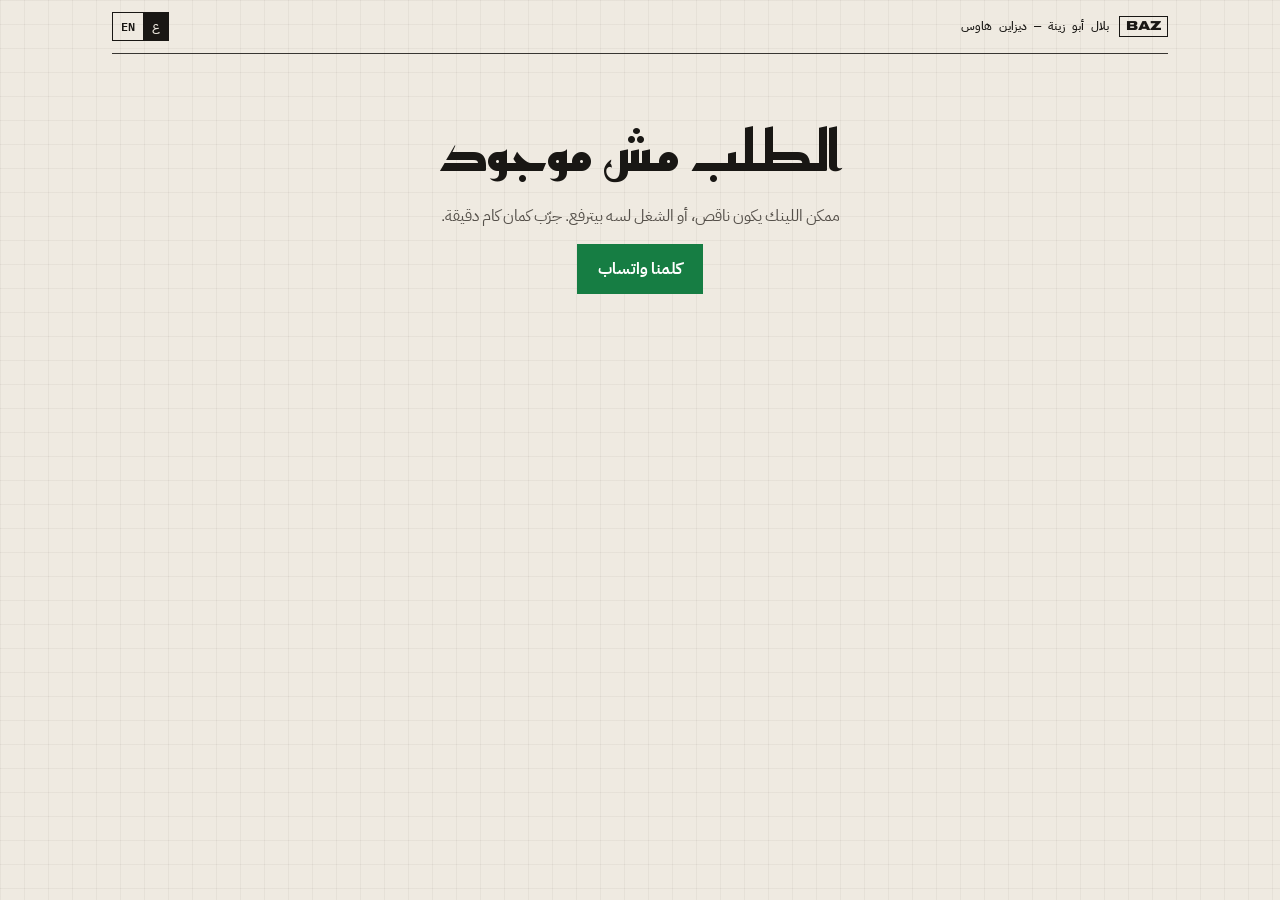
==== design/o/index.html @ 218ec79e "Add locked-preview delivery and studio upload page; update prices - Prices: kitchen 2,500, bathroom " ====
<!doctype html>
<html lang="ar" dir="rtl">
<head>
<meta charset="utf-8">
<meta name="viewport" content="width=device-width, initial-scale=1, viewport-fit=cover">
<meta name="robots" content="noindex, nofollow">
<meta name="referrer" content="no-referrer">
<title>Work order — Bilal Abu Zaina Design House</title>
<link rel="preconnect" href="https://fonts.googleapis.com">
<link rel="preconnect" href="https://fonts.gstatic.com" crossorigin>
<link href="https://fonts.googleapis.com/css2?family=Archivo:wdth,wght@62..125,400..900&family=IBM+Plex+Mono:wght@400;500;600&family=IBM+Plex+Sans+Arabic:wght@400;500;700&family=Reem+Kufi:wght@500;700&display=swap" rel="stylesheet">
<link rel="stylesheet" href="../assets/sheet.css">
<script src="../assets/contact.js"></script>
<script src="../assets/vault.js"></script>
<style>
.head{display:grid;gap:14px;padding-block:24px 22px;border-bottom:1.5px solid var(--rule)}
@media (min-width:860px){.head{grid-template-columns:1fr auto;align-items:end}}
.layout{display:grid;gap:28px;padding-block:24px 48px}
@media (min-width:960px){.layout{grid-template-columns:1fr 360px;align-items:start}.side{position:sticky;top:16px}}
.gal{display:grid;gap:14px;grid-template-columns:repeat(auto-fill,minmax(220px,1fr))}
.fig{margin:0;border:1.5px solid var(--rule);background:var(--paper);padding:8px}
.pv{position:relative;overflow:hidden;background:var(--paper-2);user-select:none;-webkit-user-select:none;-webkit-touch-callout:none}
.pv img{display:block;width:100%;height:auto;image-rendering:pixelated;image-rendering:crisp-edges;pointer-events:none}
.pv.full img{image-rendering:auto;pointer-events:auto}
.pv .wm{position:absolute;inset:0;display:grid;place-items:center;pointer-events:none}
.pv .wm span{transform:rotate(-12deg);border:2px solid #fff;color:#fff;font-family:var(--mono);font-weight:600;font-size:13px;padding:4px 10px;background:rgba(0,0,0,.35);letter-spacing:.1em}
.fig figcaption{display:flex;justify-content:space-between;gap:8px;padding-top:8px;align-items:center;min-width:0}
.fig figcaption .nm{overflow:hidden;text-overflow:ellipsis;white-space:nowrap;font-size:14px;font-weight:600}
.others{margin-top:18px;border-top:1.5px solid var(--rule)}
.others .r .nm{overflow-wrap:anywhere;font-weight:600}
.lockic{font-family:var(--mono);font-size:12px;color:var(--red);font-weight:600;white-space:nowrap}
.pdfp{display:flex;gap:6px;overflow-x:auto;padding-bottom:4px}
.pdfp .pv{flex:none;width:46%}
.state{padding:60px 0;text-align:center}
.bar{height:6px;border:1.5px solid var(--ink);margin-top:10px}
.bar i{display:block;height:100%;background:var(--red);width:0;transition:width .2s}
</style>
</head>
<body>
<div class="sheet">
  <div class="strip">
    <a href="../"><span class="monogram">BAZ</span><span class="mono" data-t="studio"></span></a>
    <div class="langs" role="group" aria-label="Language"><button type="button" data-lang="ar">ع</button><button type="button" data-lang="en">EN</button></div>
  </div>

  <div class="state" id="loading"><span class="mono muted" data-t="loading"></span></div>
  <div class="state" id="missing" hidden><h1 class="big" data-t="missH"></h1><p class="muted" data-t="missP"></p><a class="btn wa" id="missWa" target="_blank" rel="noopener"></a></div>

  <div id="main" hidden>
    <div class="head">
      <div>
        <span class="mono red" id="ref"></span>
        <h1 class="big" id="title"></h1>
        <span class="mono muted" id="meta"></span>
      </div>
      <div><span class="stamp" id="stamp"></span></div>
    </div>

    <div class="layout">
      <div>
        <div id="unlocking" hidden class="box" style="margin-bottom:18px"><span class="mono" data-t="decrypting"></span><div class="bar"><i id="prog"></i></div></div>
        <div id="badKey" hidden class="box" style="margin-bottom:18px"><b data-t="badKeyH"></b><p class="fine" style="margin:4px 0 0" data-t="badKeyP"></p></div>
        <div class="gal" id="gal"></div>
        <div class="others" id="others" hidden></div>
      </div>

      <aside class="side">
        <div id="payPanel" class="box">
          <h2 class="sec" data-t="payH"></h2>
          <div class="lines" id="lines"></div>
          <div class="r"><span><span data-t="instapay"></span> <code id="ip"></code></span><button type="button" class="cp" id="cp" data-t="copy"></button></div>
          <label class="drop"><input type="file" accept="image/*" id="shot"><span class="mono" id="shotL" data-t="attach"></span></label>
          <div class="err" id="err" hidden></div>
          <button type="button" class="btn wa full" id="send" style="margin-top:12px"><span data-t="send"></span><span>→</span></button>
          <p class="fine" data-t="payNote"></p>
        </div>
        <div id="dlPanel" class="box" hidden>
          <h2 class="sec" data-t="dlH"></h2>
          <p class="fine" style="margin-top:0" data-t="dlP"></p>
          <button type="button" class="btn full" id="dlAll"><span data-t="dlAll"></span><span>↓</span></button>
        </div>
      </aside>
    </div>
  </div>
</div>

<script>
const T = {
  en: { studio: "Bilal Abu Zaina — Design House", loading: "Loading work order…",
    missH: "Work order not found", missP: "The link may be incomplete, or the work is still being uploaded. Try again in a few minutes.",
    contact: "Contact on WhatsApp", locked: "Preview — locked", unlocked: "Paid — unlocked",
    files: "{n} files", pages: "{n} pages",
    decrypting: "Unlocking your files…", badKeyH: "This unlock link doesn't match.", badKeyP: "Make sure you opened the full link from WhatsApp. You can still see the preview.",
    payH: "Pay the balance", total: "Total", paid: "Paid", balance: "Balance",
    instapay: "InstaPay", copy: "Copy", copied: "Copied",
    attach: "+ Attach payment screenshot", errShot: "Attach the screenshot of your InstaPay transfer.",
    send: "Send screenshot on WhatsApp",
    payNote: "Transfer the balance by InstaPay, attach the screenshot and send. Once the payment is confirmed you'll get your unlock link on WhatsApp.",
    msg: "Hello, I've paid the balance for work order {ref}: {amt}",
    dlH: "Your files", dlP: "Download your drawings and renders. Keep this link private.", dlAll: "Download all", dl: "Download", open: "Open",
    lockedFile: "Locked", preview: "PREVIEW" },
  ar: { studio: "بلال أبو زينة — ديزاين هاوس", loading: "جاري تحميل الطلب…",
    missH: "الطلب مش موجود", missP: "ممكن اللينك يكون ناقص، أو الشغل لسه بيترفع. جرّب كمان كام دقيقة.",
    contact: "كلمنا واتساب", locked: "معاينة — مقفول", unlocked: "مدفوع — مفتوح",
    files: "{n} ملفات", pages: "{n} صفحات",
    decrypting: "جاري فتح الملفات…", badKeyH: "لينك الفتح ده مش مظبوط.", badKeyP: "اتأكد إنك فتحت اللينك كامل من واتساب. تقدر تشوف المعاينة برضه.",
    payH: "ادفع الباقي", total: "الإجمالي", paid: "المدفوع", balance: "الباقي",
    instapay: "إنستاباي", copy: "نسخ", copied: "اتنسخ",
    attach: "+ أرفق صورة التحويل", errShot: "أرفق صورة تحويل إنستاباي.",
    send: "ابعت صورة التحويل واتساب",
    payNote: "حوّل الباقي بإنستاباي، أرفق صورة التحويل وابعت. بعد تأكيد الدفع هيوصلك لينك فتح الملفات على واتساب.",
    msg: "أهلاً، دفعت باقي أمر الشغل {ref}: {amt}",
    dlH: "ملفاتك", dlP: "نزّل الرسومات والصور. خلّي اللينك ده خاص بيك.", dlAll: "تحميل الكل", dl: "تحميل", open: "فتح",
    lockedFile: "مقفول", preview: "معاينة" }
};
const $ = id => document.getElementById(id);
let lang = (() => { try { return localStorage.getItem('bazLang') || 'ar'; } catch(e) { return 'ar'; } })();
const t = (k, v={}) => String(T[lang][k] ?? k).replace(/\{(\w+)\}/g, (_, x) => v[x]);
const esc = s => String(s).replace(/[&<>"']/g, c => ({'&':'&amp;','<':'&lt;','>':'&gt;','"':'&quot;',"'":'&#39;'}[c]));
const money = n => Math.round(n).toLocaleString('en-US') + ' ' + (CONTACT.currency[lang] || 'EGP');
const size = b => '<bdi dir="ltr">' + (b > 1048576 ? (b/1048576).toFixed(1) + ' MB' : Math.max(1, Math.round(b/1024)) + ' KB') + '</bdi>';
const id = (new URLSearchParams(location.search).get('id') || '').replace(/[^a-z0-9]/gi, '');
const base = `../orders/${id}/`;
const keyParam = new URLSearchParams(location.hash.slice(1)).get('k');
let M = null, unlocked = null; // unlocked: array of {name, url, blob}

function applyLang(){
  const h = document.documentElement; h.lang = lang; h.dir = lang === 'ar' ? 'rtl' : 'ltr';
  document.querySelectorAll('[data-lang]').forEach(b => b.setAttribute('aria-pressed', b.dataset.lang === lang));
  document.querySelectorAll('[data-t]').forEach(el => el.textContent = t(el.dataset.t));
  $('missWa').href = `https://wa.me/${CONTACT.whatsapp}`; $('missWa').textContent = t('contact');
  if (M) render();
}

function render(){
  document.title = `${M.ref} — ${M.title}`;
  $('ref').textContent = M.ref; $('title').textContent = M.title;
  const nImg = M.files.length;
  $('meta').textContent = `${t('files',{n:nImg})} · ${new Date(M.created).toLocaleDateString(lang === 'ar' ? 'ar-EG' : 'en-GB')}`;
  $('stamp').textContent = unlocked ? t('unlocked') : t('locked');
  $('stamp').classList.toggle('ok', !!unlocked);
  const bal = Math.max(0, M.total - M.paid);
  $('lines').innerHTML = `<div><span>${t('total')}</span><span>${money(M.total)}</span></div><div><span>${t('paid')}</span><span>${money(M.paid)}</span></div><div class="due"><span>${t('balance')}</span><span>${money(bal)}</span></div>`;
  $('ip').textContent = CONTACT.instapay;
  $('payPanel').hidden = !!unlocked || bal <= 0;
  $('dlPanel').hidden = !unlocked;

  const visual = M.files.filter(f => f.previews && f.previews.length), other = M.files.filter(f => !f.previews || !f.previews.length);
  $('gal').innerHTML = visual.map(f => {
    const i = M.files.indexOf(f), u = unlocked && unlocked[i];
    let media;
    if (u && f.kind === 'image') media = `<div class="pv full"><img src="${u.url}" alt="${esc(f.name)}"></div>`;
    else {
      const wm = u ? '' : `<div class="wm"><span>${t('preview')}</span></div>`;
      media = f.previews.length > 1 ? `<div class="pdfp">${f.previews.map(p => `<div class="pv"><img src="${base}${p}" alt="">${wm}</div>`).join('')}</div>`
        : `<div class="pv"><img src="${base}${f.previews[0]}" alt="${esc(f.name)}">${wm}</div>`;
      if (u) media = `<a href="${u.url}" target="_blank" rel="noopener" style="display:block">${media}</a>`;
    }
    const right = u ? `<span style="display:flex;gap:14px">${f.kind === 'pdf' ? `<a class="link" href="${u.url}" target="_blank" rel="noopener">${t('open')}</a>` : ''}<button class="link" type="button" data-dl="${i}">${t('dl')} ↓</button></span>` : `<span class="lockic">■ ${t('lockedFile')}</span>`;
    const pg = f.kind === 'pdf' && f.pages ? ` · ${t('pages',{n:f.pages})}` : '';
    return `<figure class="fig">${media}<figcaption><span class="nm" title="${esc(f.name)}">${esc(f.name)}</span>${right}</figcaption><span class="mono muted">${size(f.size)}${pg}</span></figure>`;
  }).join('');
  $('others').hidden = !other.length;
  $('others').innerHTML = other.map(f => { const i = M.files.indexOf(f), u = unlocked && unlocked[i];
    return `<div class="r"><span><span class="nm">${esc(f.name)}</span> <span class="mono muted">${size(f.size)}</span></span>${u ? `<button class="link" type="button" data-dl="${i}">${t('dl')} ↓</button>` : `<span class="lockic">■ ${t('lockedFile')}</span>`}</div>`; }).join('');
}

async function unlock(){
  let key;
  try { key = await Vault.aesKey(Vault.unb64url(keyParam)); } catch(e) { $('badKey').hidden = false; return; }
  if (!(await Vault.testCheck(key, M.check))) { $('badKey').hidden = false; return; }
  $('unlocking').hidden = false;
  const out = [];
  for (let i = 0; i < M.files.length; i++) {
    const f = M.files[i];
    const ct = await (await fetch(base + f.bin, {cache:'no-store'})).arrayBuffer();
    const pt = await Vault.decrypt(key, f.iv, ct);
    const blob = new Blob([pt], {type: f.mime || 'application/octet-stream'});
    out.push({ name: f.name, blob, url: URL.createObjectURL(blob) });
    $('prog').style.width = Math.round((i+1) / M.files.length * 100) + '%';
  }
  unlocked = out; $('unlocking').hidden = true; render();
}
function download(i){ const a = document.createElement('a'); a.href = unlocked[i].url; a.download = unlocked[i].name; document.body.appendChild(a); a.click(); a.remove(); }

document.addEventListener('click', async e => {
  const lb = e.target.closest('[data-lang]');
  if (lb) { lang = lb.dataset.lang; try { localStorage.setItem('bazLang', lang); } catch(_){} applyLang(); return; }
  const d = e.target.closest('[data-dl]'); if (d) return download(+d.dataset.dl);
  if (e.target.closest('#dlAll')) { for (let i = 0; i < unlocked.length; i++) { download(i); await new Promise(r => setTimeout(r, 500)); } return; }
  if (e.target.closest('#cp')) { navigator.clipboard?.writeText(CONTACT.instapay).then(() => { $('cp').textContent = t('copied'); setTimeout(() => $('cp').textContent = t('copy'), 1500); }).catch(()=>{}); return; }
  if (e.target.closest('#send')) {
    const f = $('shot').files[0];
    if (!f) { $('err').textContent = t('errShot'); $('err').hidden = false; return; }
    const text = t('msg', {ref: M.ref, amt: money(M.total - M.paid)}) + '\n' + location.origin + location.pathname + '?id=' + id;
    if (navigator.canShare?.({files:[f]})) {
      navigator.clipboard?.writeText(text).catch(()=>{});
      navigator.share({files:[f], text}).catch(err => { if (err.name !== 'AbortError') window.open(`https://wa.me/${CONTACT.whatsapp}?text=${encodeURIComponent(text)}`, '_blank', 'noopener'); });
    } else window.open(`https://wa.me/${CONTACT.whatsapp}?text=${encodeURIComponent(text)}`, '_blank', 'noopener');
  }
});
$('shot').addEventListener('change', () => { const f = $('shot').files[0]; $('shotL').textContent = f ? '✓ ' + f.name : t('attach'); $('err').hidden = true; });
document.addEventListener('contextmenu', e => { if (!unlocked && e.target.closest('.pv')) e.preventDefault(); });

(async () => {
  applyLang();
  try {
    if (!id) throw 0;
    const r = await fetch(base + 'manifest.json', {cache:'no-store'});
    if (!r.ok) throw 0;
    M = await r.json();
  } catch(e) { $('loading').hidden = true; $('missing').hidden = false; return; }
  $('loading').hidden = true; $('main').hidden = false;
  render();
  if (keyParam) unlock();
})();
</script>
</body>
</html>
---- design/assets/sheet.css ----
/* Shared drawing-sheet styles for the delivery page and the studio. */
:root{
  --paper:#efeae1;--paper-2:#e7e1d5;--ink:#191714;--ink-2:#55504a;--rule:rgba(25,23,20,.85);--hair:rgba(25,23,20,.16);
  --grid:rgba(25,23,20,.045);--red:#c8361f;--on-ink:#efeae1;
  --disp:"Archivo","Reem Kufi",sans-serif;--body:"Archivo","IBM Plex Sans Arabic",sans-serif;--mono:"IBM Plex Mono","IBM Plex Sans Arabic",monospace;
}
@media (prefers-color-scheme:dark){:root:not([data-theme="light"]){
  --paper:#0f2a44;--paper-2:#123252;--ink:#e6eef6;--ink-2:#9fb6cc;--rule:rgba(230,238,246,.8);--hair:rgba(230,238,246,.18);
  --grid:rgba(230,238,246,.06);--red:#ff8a6b;--on-ink:#0f2a44;color-scheme:dark}}
:root[data-theme="dark"]{--paper:#0f2a44;--paper-2:#123252;--ink:#e6eef6;--ink-2:#9fb6cc;--rule:rgba(230,238,246,.8);--hair:rgba(230,238,246,.18);--grid:rgba(230,238,246,.06);--red:#ff8a6b;--on-ink:#0f2a44;color-scheme:dark}
*{box-sizing:border-box;border-radius:0}
body{margin:0;color:var(--ink);font-family:var(--body);font-size:16px;line-height:1.55;background-color:var(--paper);
  background-image:linear-gradient(var(--grid) 1px,transparent 1px),linear-gradient(90deg,var(--grid) 1px,transparent 1px);background-size:24px 24px}
button,input,textarea,select{font:inherit;color:inherit}
button{cursor:pointer;background:none;border:0;padding:0}
a{color:inherit}
[hidden]{display:none!important}
:focus-visible{outline:2px solid var(--red);outline-offset:3px}
.sheet{max-width:1120px;margin:0 auto;padding-inline:16px}
@media (min-width:760px){.sheet{padding-inline:32px}}
.mono{font-family:var(--mono);font-size:12px;font-weight:500}
html[lang="en"] .mono{text-transform:uppercase;letter-spacing:.08em}
.muted{color:var(--ink-2)}
.red{color:var(--red)}
.strip{display:flex;align-items:center;gap:12px;border-bottom:1.5px solid var(--rule);padding-block:12px}
.strip a{text-decoration:none;display:flex;gap:10px;align-items:center;min-width:0}
.monogram{font-family:"Archivo",sans-serif;font-stretch:125%;font-weight:900;font-size:13px;border:1.5px solid var(--ink);padding:3px 6px;line-height:1}
.langs{margin-inline-start:auto;display:flex;font-family:var(--mono);font-size:12px;font-weight:600}
.langs button{padding:4px 8px;border:1.5px solid var(--ink)}
.langs button+button{border-inline-start:0}
.langs button[aria-pressed="true"]{background:var(--ink);color:var(--on-ink)}
h1.big{font-family:var(--disp);font-weight:800;font-size:clamp(32px,8vw,56px);line-height:1.05;margin:4px 0 6px}
html[lang="en"] h1.big{font-stretch:118%;text-transform:uppercase;letter-spacing:-.01em}
html[lang="ar"] h1.big{font-weight:700;line-height:1.25}
h2.sec{font-family:var(--disp);font-weight:800;font-size:24px;margin:0 0 12px;line-height:1.2}
html[lang="en"] h2.sec{font-stretch:112%;text-transform:uppercase}
.btn{display:inline-flex;align-items:center;justify-content:space-between;gap:12px;min-height:50px;padding:0 20px;background:var(--ink);color:var(--on-ink);font-weight:700;text-decoration:none;font-size:16px;border:1.5px solid var(--ink)}
.btn:hover{background:transparent;color:var(--ink)}
.btn.out{background:transparent;color:var(--ink)}
.btn.out:hover{background:var(--ink);color:var(--on-ink)}
.btn.wa{background:#167d43;border-color:#167d43;color:#fff}
.btn.wa:hover{background:transparent;color:var(--ink)}
.btn[disabled]{opacity:.4;pointer-events:none}
.btn.full{width:100%}
.link{font-weight:700;border-bottom:2px solid var(--ink);padding:2px 0;text-decoration:none;display:inline-block}
.link:hover{color:var(--red);border-color:var(--red)}
.box{border:1.5px solid var(--rule);background:var(--paper);padding:16px}
.fl{display:block;margin-top:16px}
.fl>.mono{display:block;color:var(--ink-2);margin-bottom:2px}
.fl input,.fl textarea,.fl select{width:100%;border:0;border-bottom:1.5px solid var(--ink);background:transparent;padding:6px 0 8px;font-size:17px;outline:none}
.fl input:focus,.fl textarea:focus{border-color:var(--red)}
.lines{border-top:1.5px solid var(--rule)}
.lines div{display:flex;justify-content:space-between;gap:12px;padding:9px 0;border-bottom:1px solid var(--hair);font-size:15px}
.lines div span:last-child{font-family:var(--mono);font-weight:500;text-align:end}
.lines .due{border-bottom:1.5px solid var(--rule);font-weight:700;font-size:17px}
.lines .due span:last-child{font-size:20px;font-weight:600;color:var(--red)}
.r{display:flex;justify-content:space-between;align-items:center;gap:10px;padding:10px 0;border-bottom:1px solid var(--hair)}
code{font-family:var(--mono);font-weight:600;direction:ltr;unicode-bidi:embed}
.cp{font-family:var(--mono);font-size:12px;font-weight:600;border-bottom:1.5px solid var(--ink);padding:2px 0}
.drop{display:block;margin-top:12px;border:1.5px dashed var(--ink);padding:14px;text-align:center;cursor:pointer;position:relative}
.drop input{position:absolute;opacity:0;width:1px;height:1px}
.drop:focus-within,.drop.over{outline:2px solid var(--red)}
.err{color:var(--red);font-size:14px;font-weight:600;margin-top:10px}
.fine{font-size:13px;color:var(--ink-2)}
.stamp{display:inline-block;transform:rotate(-3deg);border:2px solid var(--red);color:var(--red);font-family:var(--mono);font-weight:600;font-size:12px;padding:3px 10px;box-shadow:0 0 0 2px var(--paper),0 0 0 3px var(--red);background:var(--paper)}
.stamp.ok{border-color:var(--ink);color:var(--ink);box-shadow:0 0 0 2px var(--paper),0 0 0 3px var(--ink)}
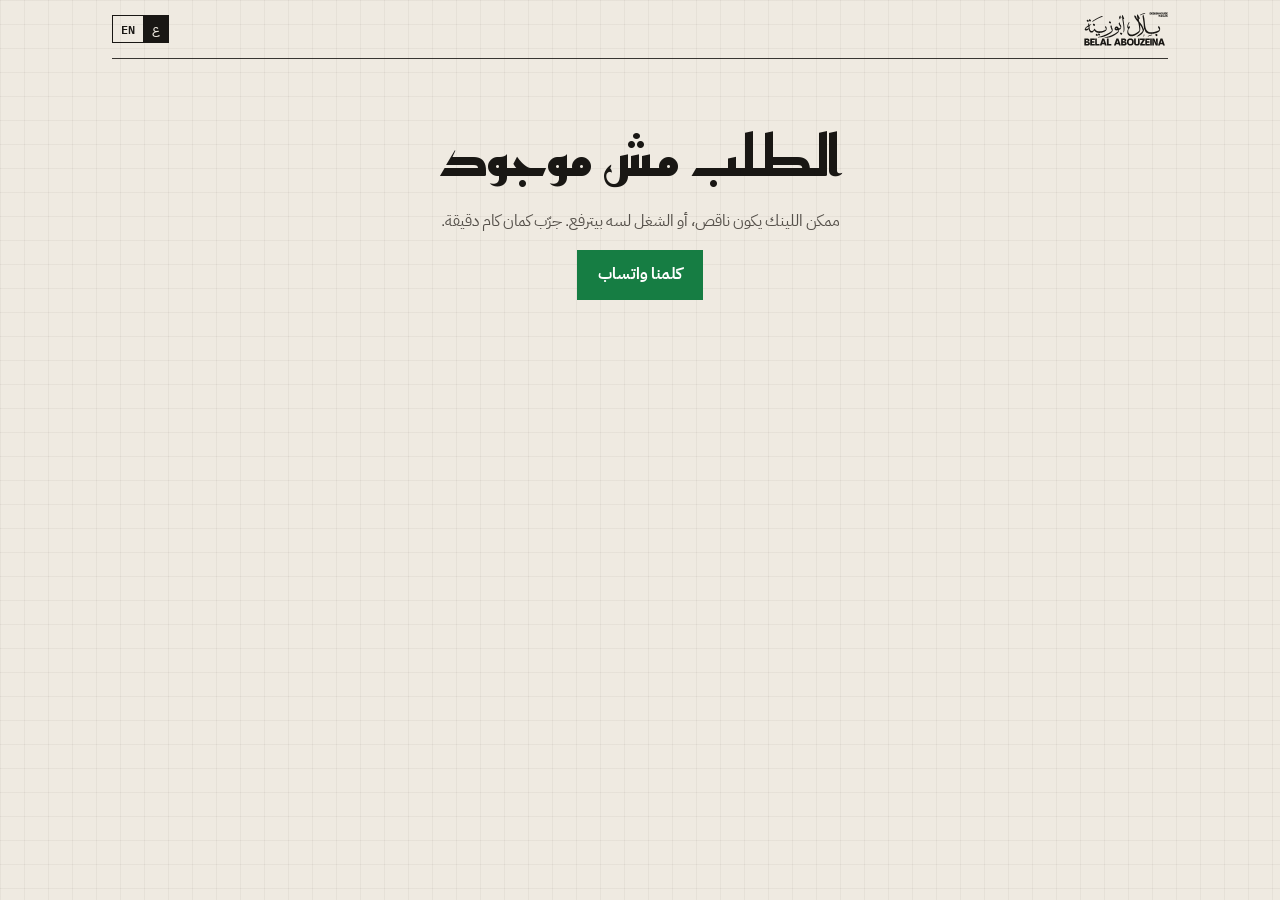
==== commit f8dca691: "Add Belal Abouzeina logo and correct brand spelling Logo traced to vector (assets/logo.svg) and used" ====
--- a/design/o/index.html
+++ b/design/o/index.html
@@ -5,7 +5,7 @@
 <meta name="viewport" content="width=device-width, initial-scale=1, viewport-fit=cover">
 <meta name="robots" content="noindex, nofollow">
 <meta name="referrer" content="no-referrer">
-<title>Work order — Bilal Abu Zaina Design House</title>
+<title>Work order — Belal Abouzeina Design House</title>
 <link rel="preconnect" href="https://fonts.googleapis.com">
 <link rel="preconnect" href="https://fonts.gstatic.com" crossorigin>
 <link href="https://fonts.googleapis.com/css2?family=Archivo:wdth,wght@62..125,400..900&family=IBM+Plex+Mono:wght@400;500;600&family=IBM+Plex+Sans+Arabic:wght@400;500;700&family=Reem+Kufi:wght@500;700&display=swap" rel="stylesheet">
@@ -34,12 +34,13 @@
 .state{padding:60px 0;text-align:center}
 .bar{height:6px;border:1.5px solid var(--ink);margin-top:10px}
 .bar i{display:block;height:100%;background:var(--red);width:0;transition:width .2s}
+.logo-s{display:block;height:34px;aspect-ratio:961/388;background:currentColor;-webkit-mask:url(../assets/logo.svg) no-repeat center/contain;mask:url(../assets/logo.svg) no-repeat center/contain}
 </style>
 </head>
 <body>
 <div class="sheet">
   <div class="strip">
-    <a href="../"><span class="monogram">BAZ</span><span class="mono" data-t="studio"></span></a>
+    <a href="../" aria-label="Belal Abouzeina Design House"><span class="logo-s"></span></a>
     <div class="langs" role="group" aria-label="Language"><button type="button" data-lang="ar">ع</button><button type="button" data-lang="en">EN</button></div>
   </div>
 
@@ -86,7 +87,7 @@
 
 <script>
 const T = {
-  en: { studio: "Bilal Abu Zaina — Design House", loading: "Loading work order…",
+  en: { studio: "Belal Abouzeina — Design House", loading: "Loading work order…",
     missH: "Work order not found", missP: "The link may be incomplete, or the work is still being uploaded. Try again in a few minutes.",
     contact: "Contact on WhatsApp", locked: "Preview — locked", unlocked: "Paid — unlocked",
     files: "{n} files", pages: "{n} pages",
@@ -99,7 +100,7 @@
     msg: "Hello, I've paid the balance for work order {ref}: {amt}",
     dlH: "Your files", dlP: "Download your drawings and renders. Keep this link private.", dlAll: "Download all", dl: "Download", open: "Open",
     lockedFile: "Locked", preview: "PREVIEW" },
-  ar: { studio: "بلال أبو زينة — ديزاين هاوس", loading: "جاري تحميل الطلب…",
+  ar: { studio: "بلال أبوزينة — ديزاين هاوس", loading: "جاري تحميل الطلب…",
     missH: "الطلب مش موجود", missP: "ممكن اللينك يكون ناقص، أو الشغل لسه بيترفع. جرّب كمان كام دقيقة.",
     contact: "كلمنا واتساب", locked: "معاينة — مقفول", unlocked: "مدفوع — مفتوح",
     files: "{n} ملفات", pages: "{n} صفحات",
